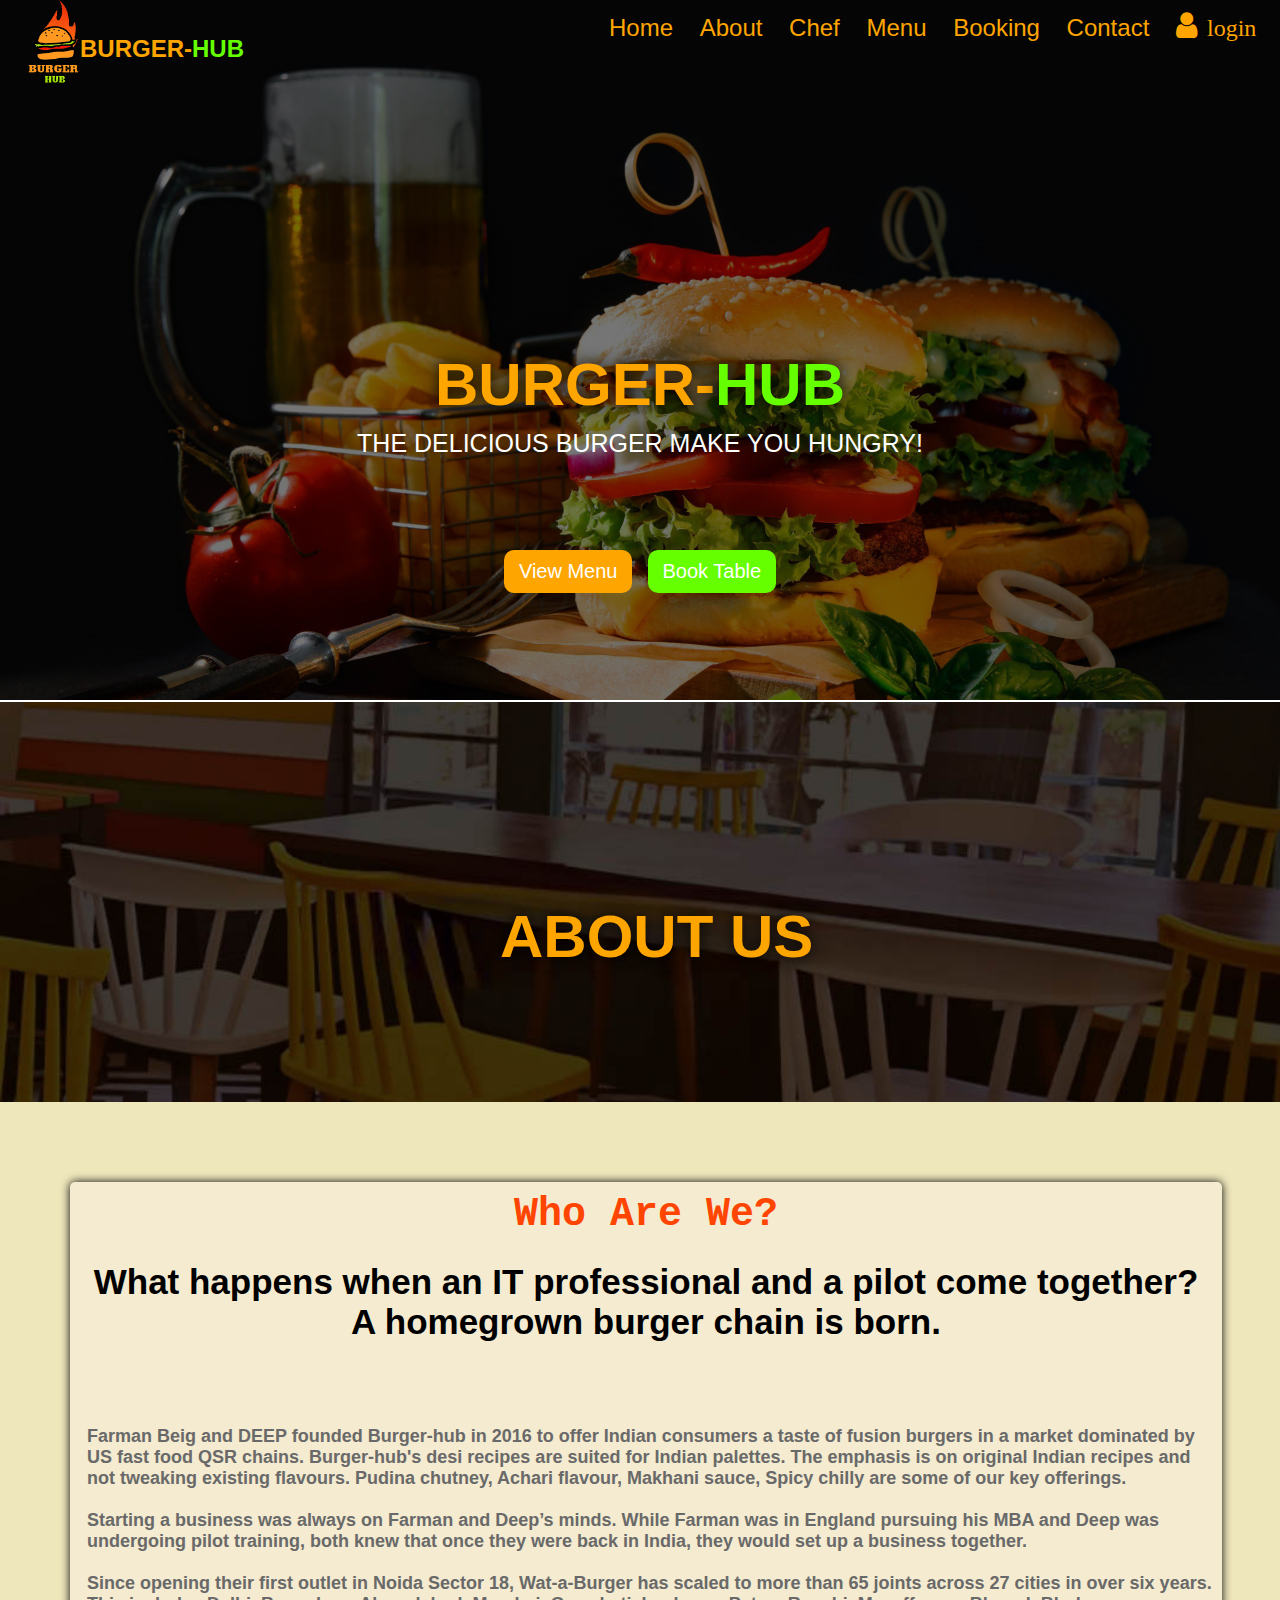
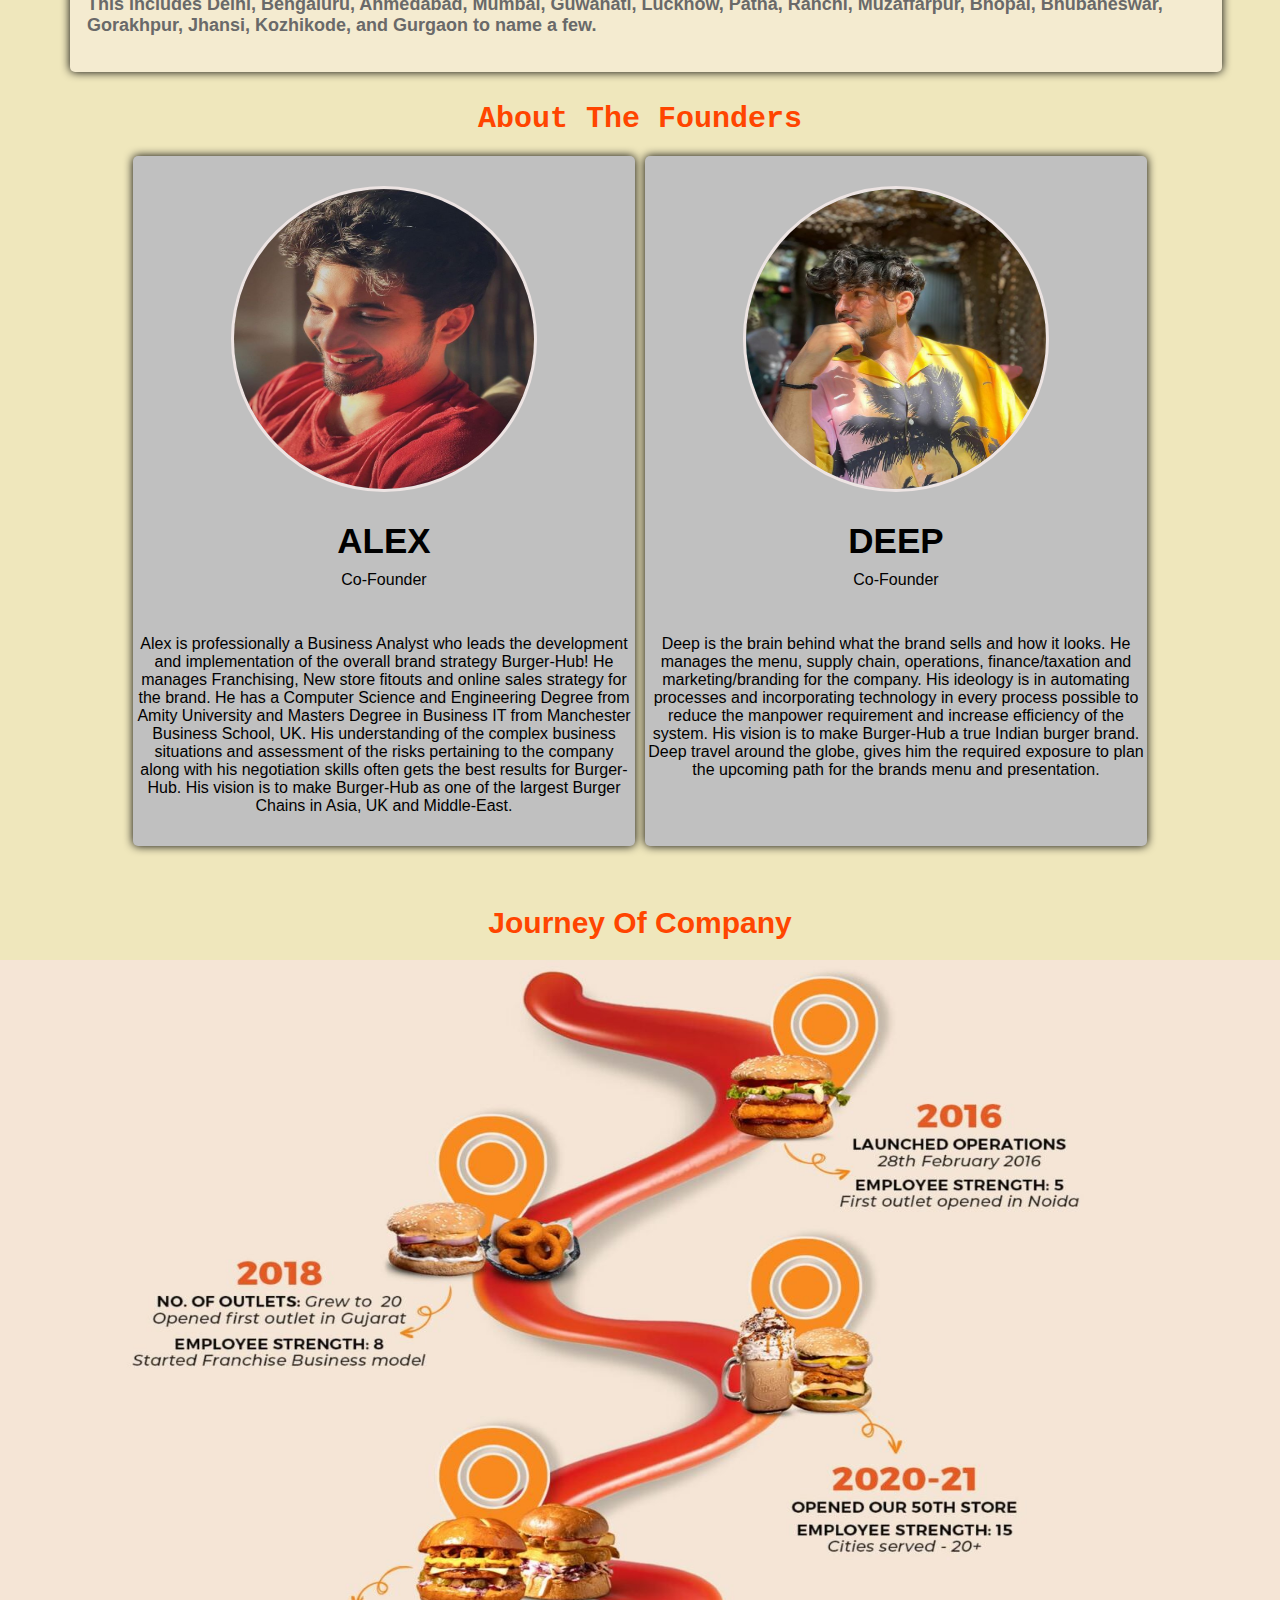
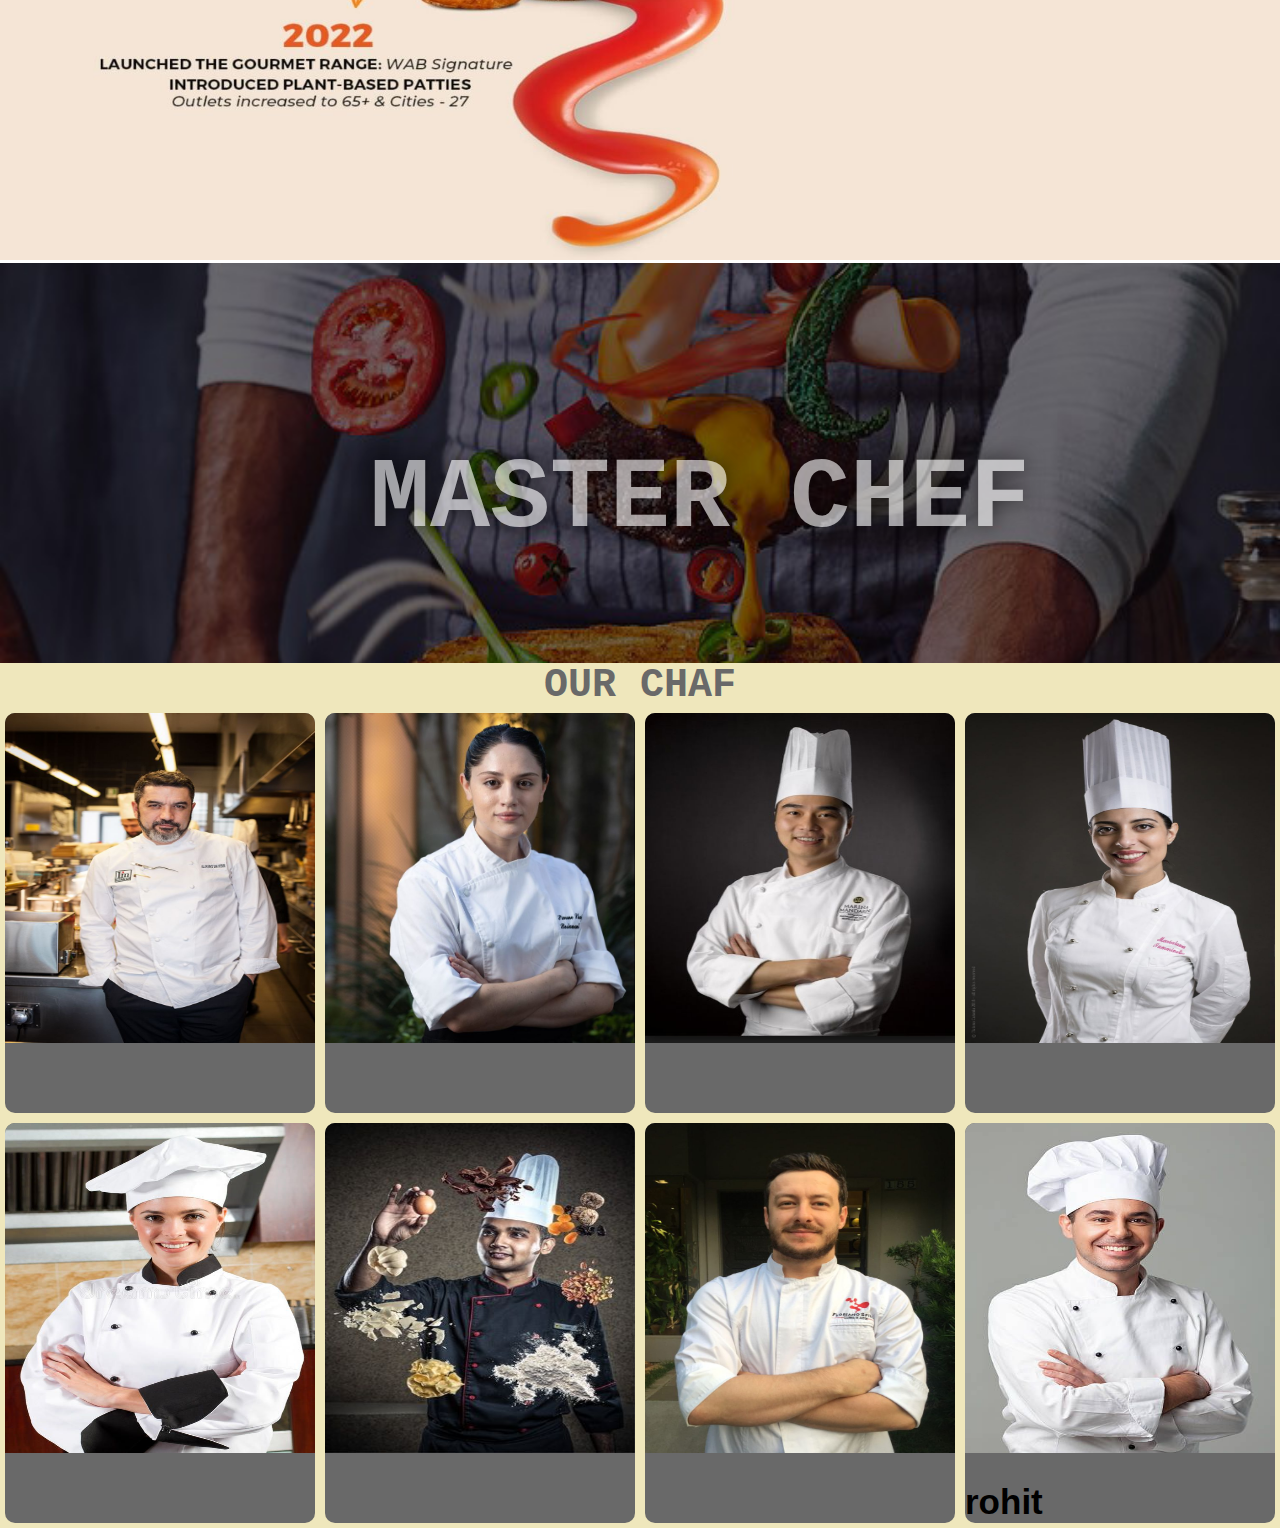
==== index.html @ 6ffe8f90 "Add files via upload" ====
<!DOCTYPE html>
<html lang="en">
<head>
    <meta charset="UTF-8">
    <meta name="viewport" content="width=device-width, initial-scale=1.0">
    <title>BURGER-HUB</title>
    <link rel="stylesheet" href="style.css">
    <link rel="stylesheet" href="https://cdnjs.cloudflare.com/ajax/libs/font-awesome/4.7.0/css/font-awesome.min.css">

</head>
<body>

    <div class="bgimg" id="Home">
        <div class="nav">
            <div class="navlogo">
                <img src="img/logo.png"></div>
            <div class="logo">BURGER-<span>HUB</span></div>
           <div class="menu"> 
            <a href="#Home">Home</a>
            <a href="#About">About</a>
            <a href="#Chef">Chef</a>
            <a href="#">Menu</a>
            <a href="#">Booking</a>
            <a href="#">Contact</a>
            <button class="loginbtn">
             <a href="file:///E:/BURGER-HUB/login.html"><i class="fa fa-user" style="font-size: 30px; color: orange;"></i></a>login
            </button>
            </div>
        </div>

    <div class="textbox">
        <div class="mintext">BURGER-<span>HUB</span>
        </div>
        <p>THE DELICIOUS BURGER MAKE YOU HUNGRY!</p>
    </div>
    <center>
    <button class="vbtn">View Menu</button>
    <button class="mbtn">Book Table</button>
</center>
    </div>


    <div class="abar" id="About">
        <div class="abtext">ABOUT US</div>
    </div>

    <div class="abbox">
        <div class="abbox2">
            <div class="abox2tex">Who Are We?
                <h1>What happens when an IT professional and a pilot come together?<br>
                    A homegrown burger chain is born.
                    </h1>

                    <div class="p"><br><br><br><br>Farman Beig and DEEP founded Burger-hub in 2016 to offer Indian consumers a taste of fusion burgers in a market dominated by US fast food QSR chains. 
                        Burger-hub's desi recipes are suited for Indian palettes. The emphasis is on original Indian recipes and not tweaking existing flavours. Pudina chutney, 
                        Achari flavour, Makhani sauce, Spicy chilly are some of our key offerings.

                        <br><br>

                        Starting a business was always on Farman and Deep’s minds. While Farman was in England pursuing his MBA and Deep was undergoing pilot training, 
                        both knew that once they were back in India, they would set up a business together.
                        
                        <br><br>
                        Since opening their first outlet in Noida Sector 18, Wat-a-Burger has scaled to more than 65 joints across 27 cities in over six years.
                        <br>
                        This includes Delhi, Bengaluru, Ahmedabad, Mumbai, Guwahati, Lucknow, Patna, Ranchi, Muzaffarpur, Bhopal, Bhubaneswar, Gorakhpur, 
                        Jhansi, Kozhikode, and Gurgaon to name a few.</div>
            </div> 
        </div>
    </div>
<div class="founder">
    <div class="foundertxt"> About The Founders</div>
<center>
    <div class="founderbox">
        <div class="fbox2">
            <img src="img/founder2.jpg">
             <h1>ALEX</h1>
             <p>Co-Founder</p>
             <br><br>
             <p>Alex is professionally a Business Analyst who leads the development and implementation of the overall brand strategy Burger-Hub! 
                He manages Franchising, New store fitouts and online sales strategy for the brand. 
                He has a Computer Science and Engineering Degree from Amity University and Masters Degree in Business IT from Manchester Business School, UK. 
                His understanding of the complex business situations and assessment of the risks pertaining to the company along with his negotiation skills often gets the best results for Burger-Hub. 
                His vision is to make Burger-Hub as one of the largest Burger Chains in Asia, UK and Middle-East.</p>
        </div>
        
        <div class="fbox2">
            <img src="img/founder.jpg">
          <h1>DEEP</h1>
          <p>Co-Founder</p>
          <br><br>
          <p>Deep is the brain behind what the brand sells and how it looks. 
            He manages the menu, supply chain, operations, finance/taxation and marketing/branding for the company. 
            His ideology is in automating processes and incorporating technology in every process possible to reduce the manpower requirement and increase efficiency of the system. 
            His vision is to make Burger-Hub a true Indian burger brand. 
            Deep travel around the globe, gives him the required exposure to plan the upcoming path for the brands menu and presentation.</p>
        </div>
    </div>
    <div class="journey">
        <div class="foundertxt" style="margin-top: 50px; font-family: Arial, Helvetica, sans-serif;"> Journey Of Company</div>
        <img src="img/journey.jpg">   
    </div>

</center>

<div class="chef" id="Chef"> 
    <div class="ctext">MASTER CHEF</div>
</div>

<div class="cnab">
    <div class="cnabtxt">OUR CHAF</div>
</div>

<div class="cbg">
    
    <div class="cbox33">
        <img src="img/chef1.jpg">
    </div>
    
    <div class="cbox33">
        <img src="img/chef2.jpg">
    </div>
    
    <div class="cbox33">
        <img src="img/chef3.jpg">
    </div>
    
    <div class="cbox33">
        <img src="img/chef4.jpg">
    </div>
</div>

<div class="cbg">
    
    <div class="cbox33">
        <img src="img/chef5.jpg">
    </div>
    
    <div class="cbox33">
        <img src="img/chef6.jpg">
    </div>
    
    <div class="cbox33">
        <img src="img/chef7.jpg">
    </div>

    <div class="cbox33">
        <img src="img/chef8.jpg">
        <h1>rohit</h1>
    </div>
</div>
</div>
</body>
</html>
---- style.css ----
*{
    padding: 0;
    margin: 0;
}

.bgimg{
    background-image: url(img/mainpic.jpg);
    height: 700px;
    background-position: center;
    background-size: cover;
    position: relative;
    color: white;
    font-family: 'Courier New', Courier, monospace;
    font-size: 25px;

}


.nav{
    width: 100%;
    height: 50px;
    display: flex;
}


.navlogo{
    padding: 20px 40px;
    margin-left: -60px;
    margin-top: -50px;
}

.navlogo img{
    width: 100%;
    height: 150px;
}

.logo{
      padding:10px 100px;
	  text-align:center;
	  float:left;
	  color:orange;
	  font-family:Verdana, Geneva, sans-serif;
	  font-weight:bold;
	  font-size:24px;
      margin-left: -190px;
      margin-top: 25px;
}

span{
    color: #6F0;
}


.menu{
    padding: 5px 5px;
    font-family: Arial, Helvetica, sans-serif;
    margin-top: 5px;
    font-size: 24px;
    margin-left: 250px;
}

.menu a{
    color: orange;
    padding: 0 10px;
    text-decoration: none;

    
}

.menu a:hover{
    color: #6F0;

}

.loginbtn{
    border: none;
    background-color: transparent;
    color: orange;
    font-size: 24px;
    font-family:Darling Coffee Regular;
}

.textbox{
    width: 100%;
    height: 200px;
    margin-top: 300px;
}

.mintext{
	  text-align:center;
	  color:orange;
	  font-family:Verdana, Geneva, sans-serif;
	  font-weight:bold;
	  font-size:60px;
      text-shadow: black 0 0 15px;
}

p{
    font-family: Arial, Helvetica, sans-serif;
    text-align: center;
    margin-top: 10px;
}

.vbtn{
    background-color: orange;
    border: none;
    color: white;
    padding: 10px 15px;
    text-align: center;
    text-decoration: none;
    display: inline-block;
    font-size: 20px;
    border-radius: 10px;
}

.mbtn{
    background-color: #6F0;
    border: none;
    color: white;
    padding: 10px 15px;
    text-align: center;
    text-decoration: none;
    display: inline-block;
    font-size: 20px;
    border-radius: 10px;
}


.abar{
    background-image: url(img/abutimg.jpg);
    height: 400px;
    background-position: center;
    background-size: cover;
    position: relative;
    display: flex;
    margin-top: 2px;
}

.abtext{
	  color:orange;
	  font-family:Verdana, Geneva, sans-serif;
	  font-weight:bold;
	  font-size:60px;
      margin-top: 200px;
      margin-left: 500px;
      text-shadow: black 0 0 15px;
} 


.abbox{
    width: 100%;
    height: 600px;
    background-color:#EFE7BC;
    display: flex;
}

.abbox2{
      width:90%;
      height: 490px;
      background-color:#F4EBD0;
      margin-left: 70px;
      margin-top: 80px;
      box-shadow: black 0 0 10px;
      border-radius: 5px;
}

.abox2tex{
    font-family: 'Courier New', Courier, monospace;
    font-size: 40px;
    text-align: center;
    color: #FF4500;
    font-weight: bold;
    margin-top: 10px;
}

h1{
    font-family: Arial, Helvetica, sans-serif;
    font-size: 35px;
    color: black;
    margin-top: 25px;
}

.p{
    font-family: Arial, Helvetica, sans-serif;
    font-size: 18px;
    color: dimgray;
    text-align: left;
    margin-left: 17px;
}


.founder{
    width: 100%;
    height: 900px;
    background-color:#EFE7BC;
}

.foundertxt{
    font-family: 'Courier New', Courier, monospace;
    font-size: 30px;
    text-align: center;
    color: #FF4500;
    font-weight: bold;
}

.founderbox{
    width: 80%;
    height: 720px;
    display: flex;
}

.fbox2{
    width: 50%;
    height: 690px;
    background-color:#C0C0C0;
    margin: 5px;
    margin-top: 20px;
    border-radius: 5px;
    box-shadow: black 0 0 10px;
}

.fbox2 img{
    width: 300px;
    height: 300px;
    border-radius:50%;
    border: 3px solid #EDE4E3;
    margin-top: 30px;
}


.journey{
    width: 100%;
    height: 960px;
}

.journey img{
    width: 100%;
    height: 900px;
    margin-top: 20px;
}

.chef{
    background-image: url(img/chefbg.jpg);
    height: 400px;
    background-position: center;
    background-size: cover;
    position: relative;
    display: flex;
    margin-top: -3PX;
}

.ctext{
    font-family:'Courier New', Courier, monospace ;
    font-size: 100px;
    font-weight: bold;
    color:white;
    margin-top: 180px;
    margin-left: 370px;
    text-shadow: black 0 0 20px;
    opacity: 0.6;
}

.cnab{
    width: 100%;
    height: 45px;
    background-color: #EFE7BC;
}

.cnabtxt{
    font-family: 'Courier New', Courier, monospace;
    color:dimgray;
    font-weight: bold;
    font-size: 40px;
    text-align: center;
}

.cbg{
    width: 100%;
    height: 410px;
    display: flex;
    background-color: #EFE7BC
}

.cbox33{
    width: 25%;
    height: 400px;
    background-color:dimgray;
    margin: 5px;
    border-radius: 10px;
}

.cbox33 img{
    width: 100%;
    height: 330px;
    background-size: cover;
    overflow: hidden;
    border-top-left-radius: 10px;
    border-top-right-radius: 10px;
}
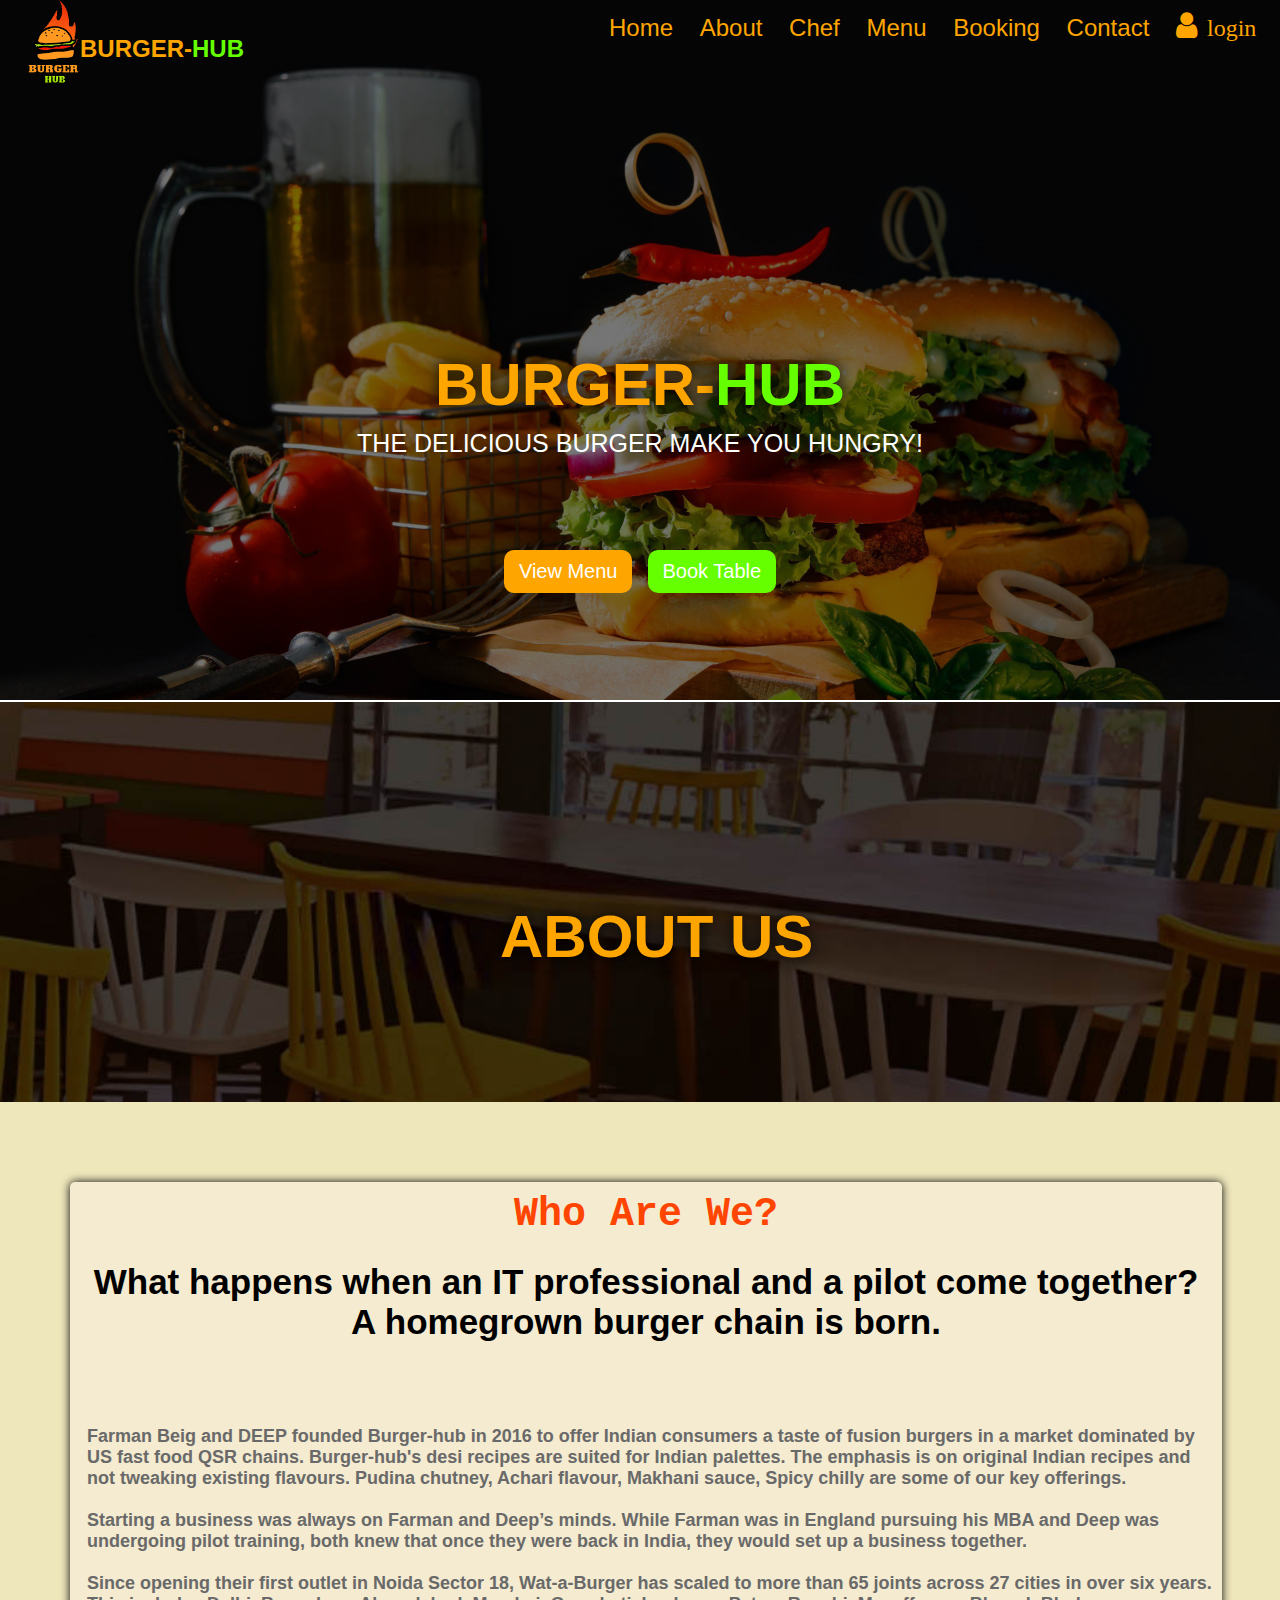
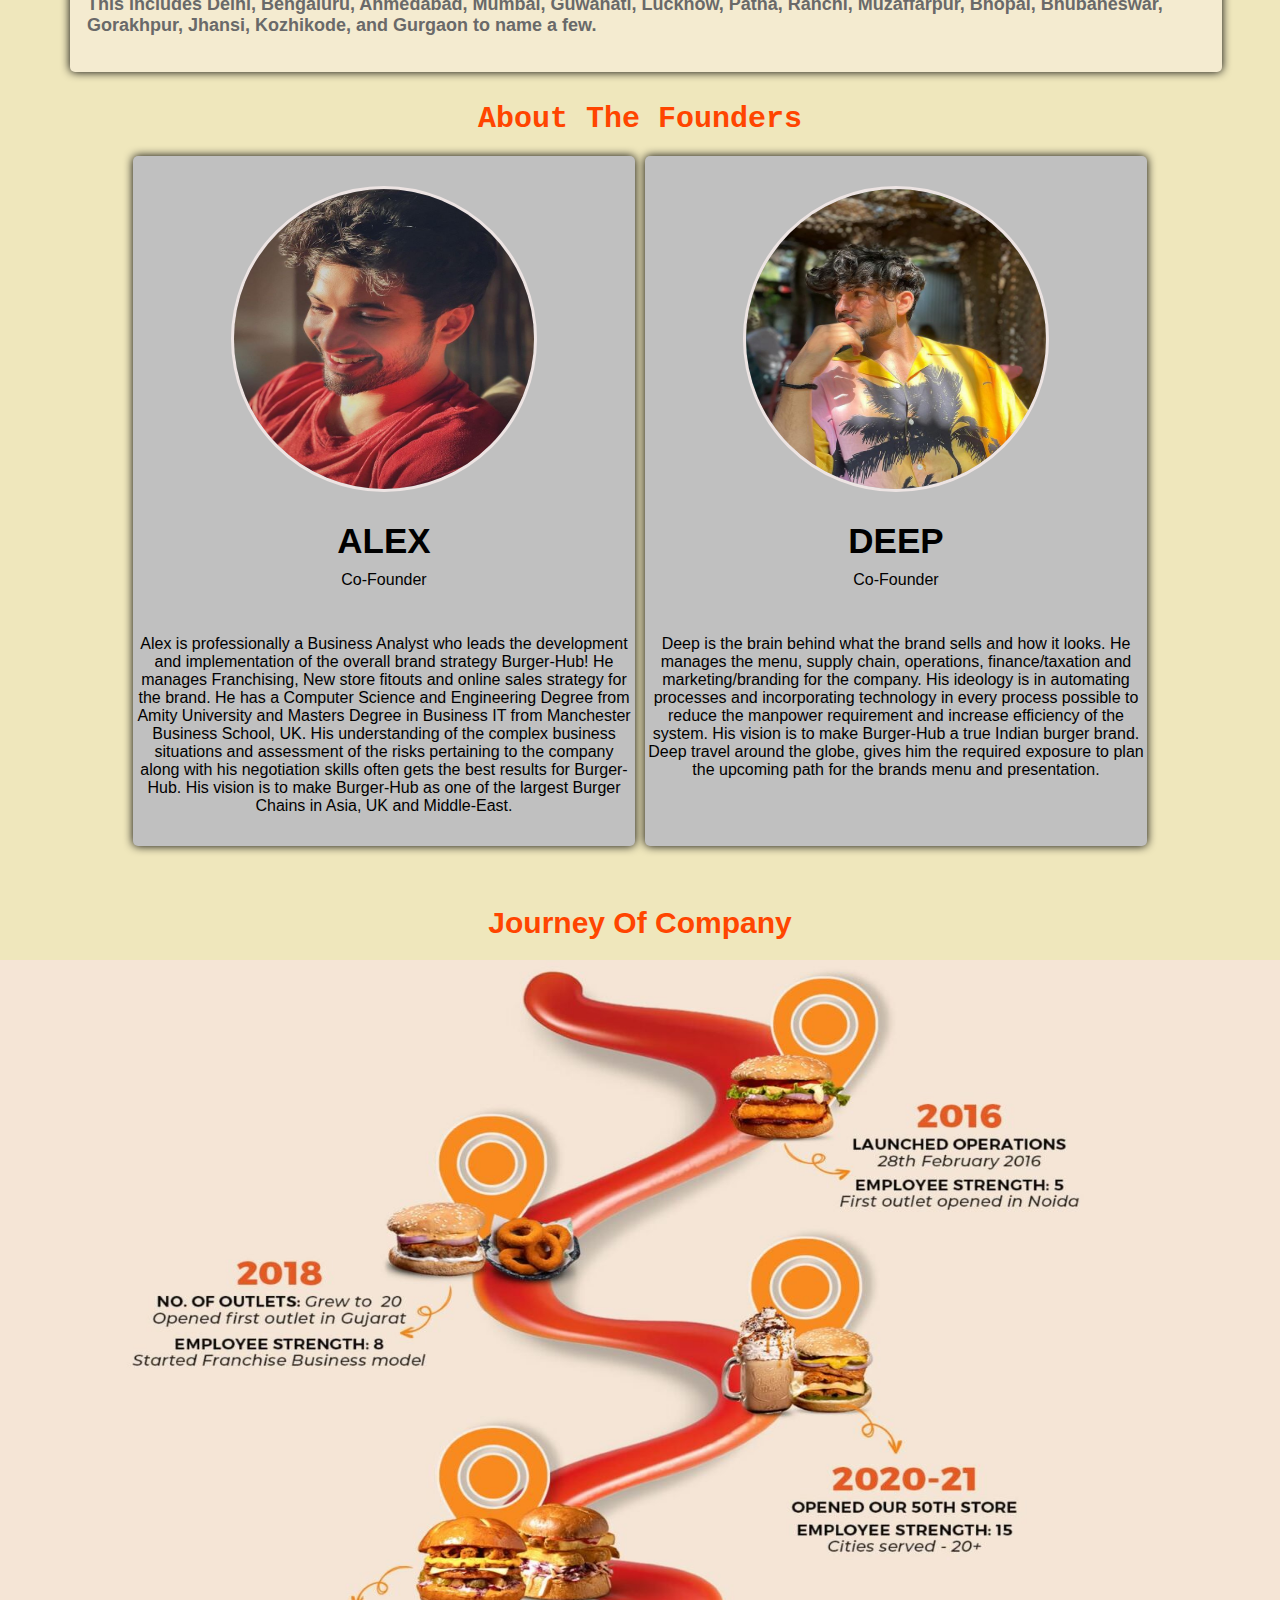
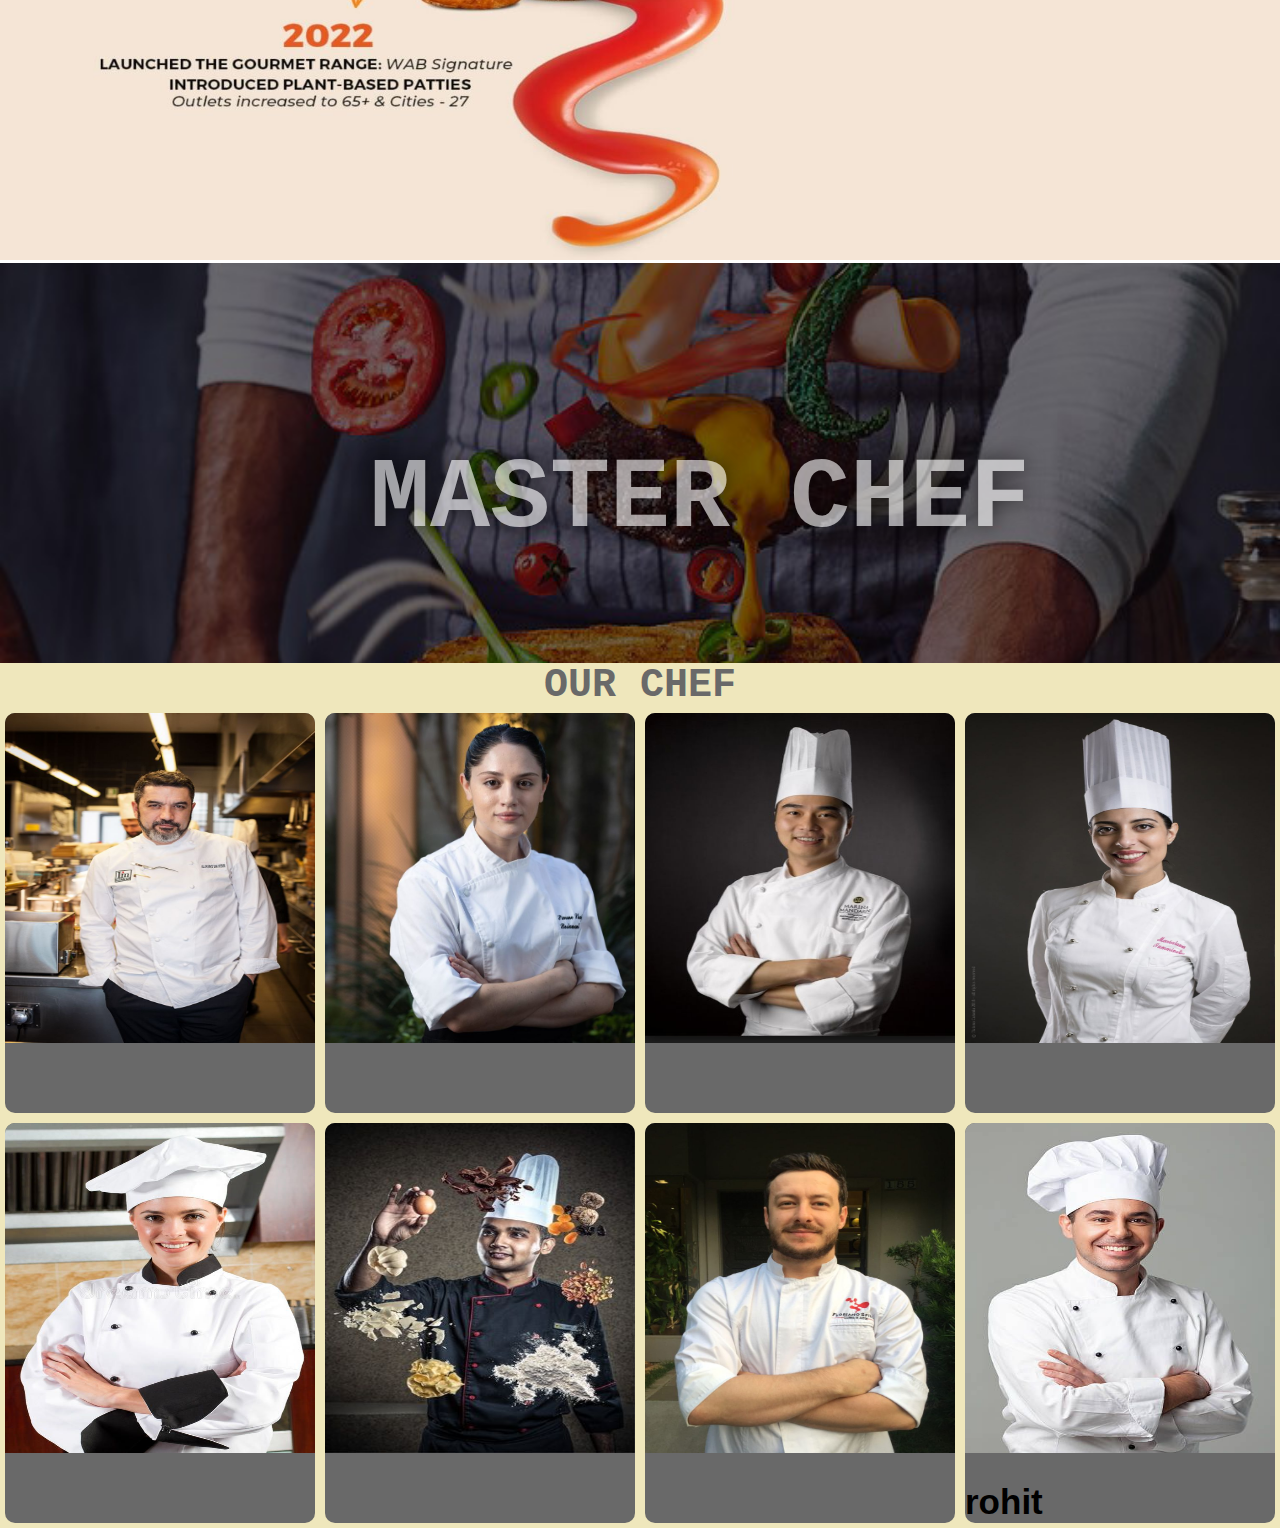
==== commit a208568b: "Update index.html" ====
--- a/index.html
+++ b/index.html
@@ -23,7 +23,7 @@
             <a href="#">Booking</a>
             <a href="#">Contact</a>
             <button class="loginbtn">
-             <a href="file:///E:/BURGER-HUB/login.html"><i class="fa fa-user" style="font-size: 30px; color: orange;"></i></a>login
+             <a href="login.html"><i class="fa fa-user" style="font-size: 30px; color: orange;"></i></a>login
             </button>
             </div>
         </div>
@@ -108,7 +108,7 @@
 </div>
 
 <div class="cnab">
-    <div class="cnabtxt">OUR CHAF</div>
+    <div class="cnabtxt">OUR CHEF</div>
 </div>
 
 <div class="cbg">
@@ -151,4 +151,4 @@
 </div>
 </div>
 </body>
-</html>+</html>
